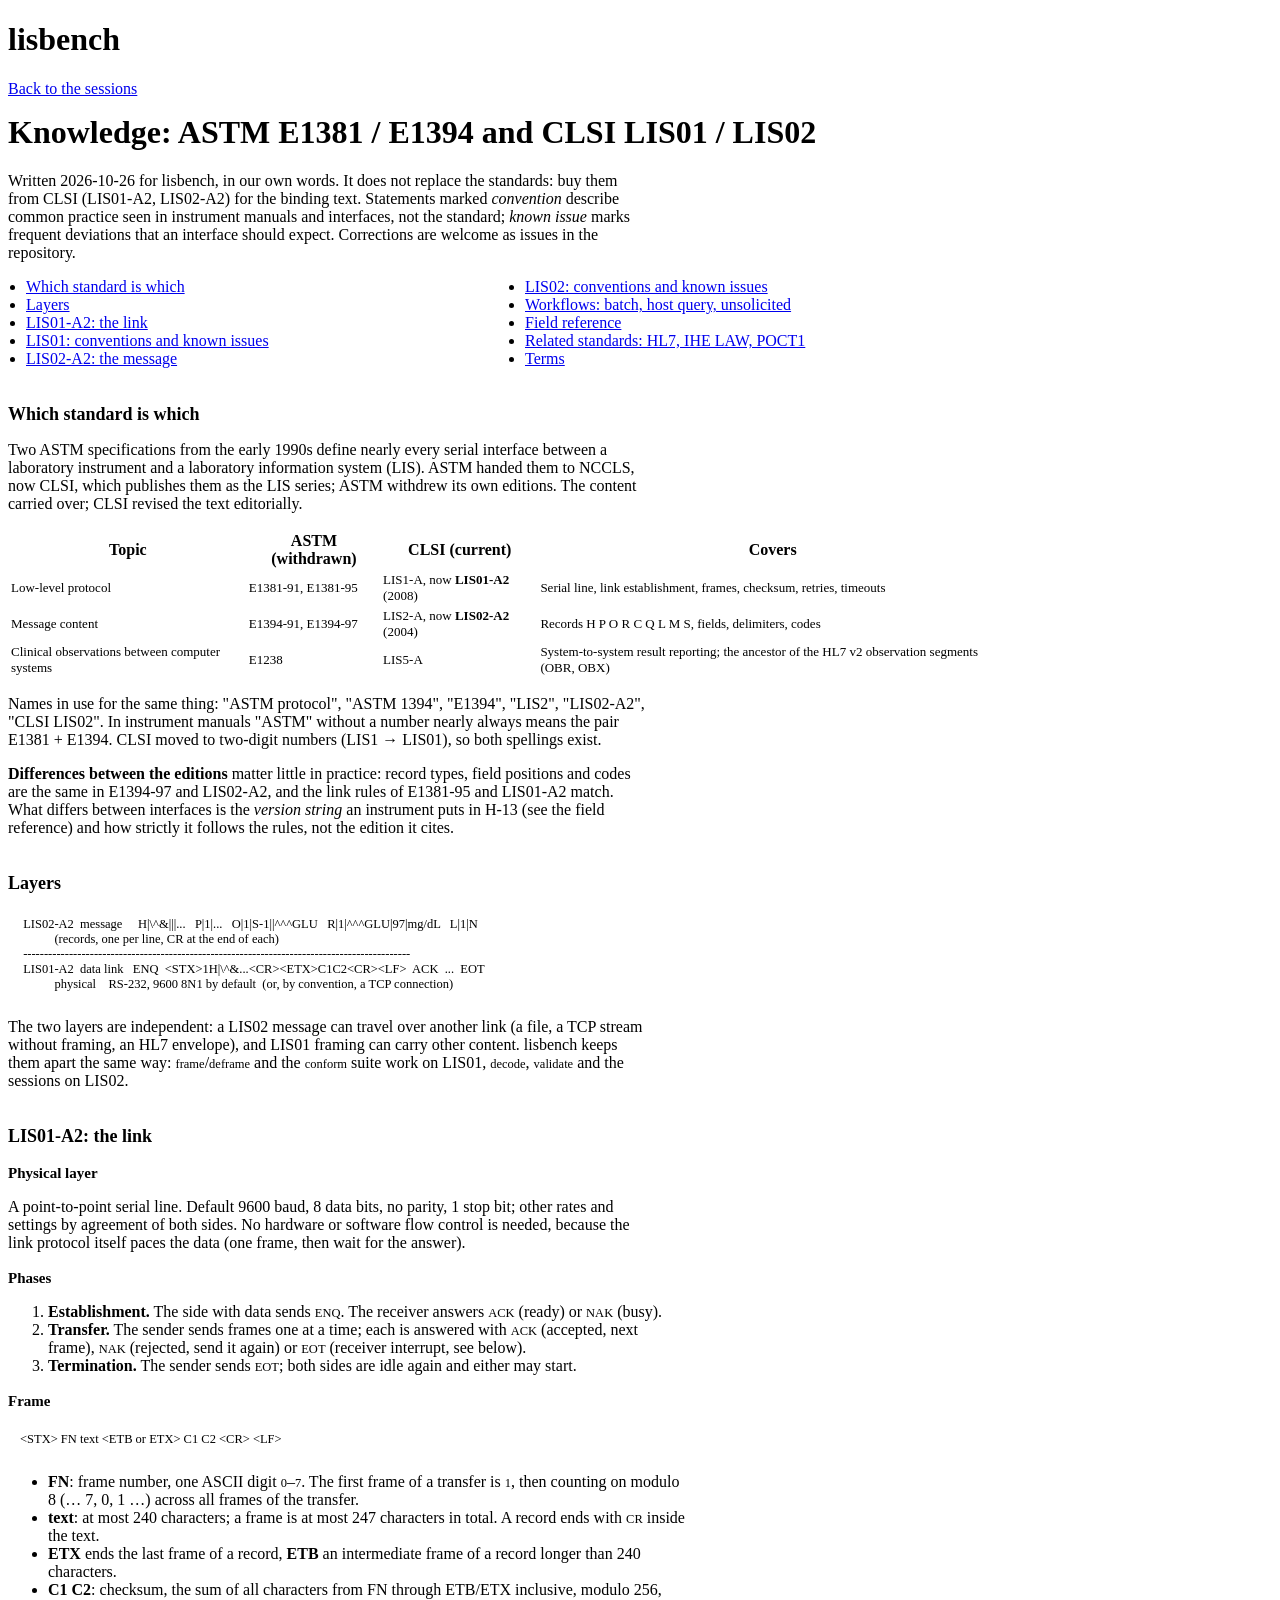
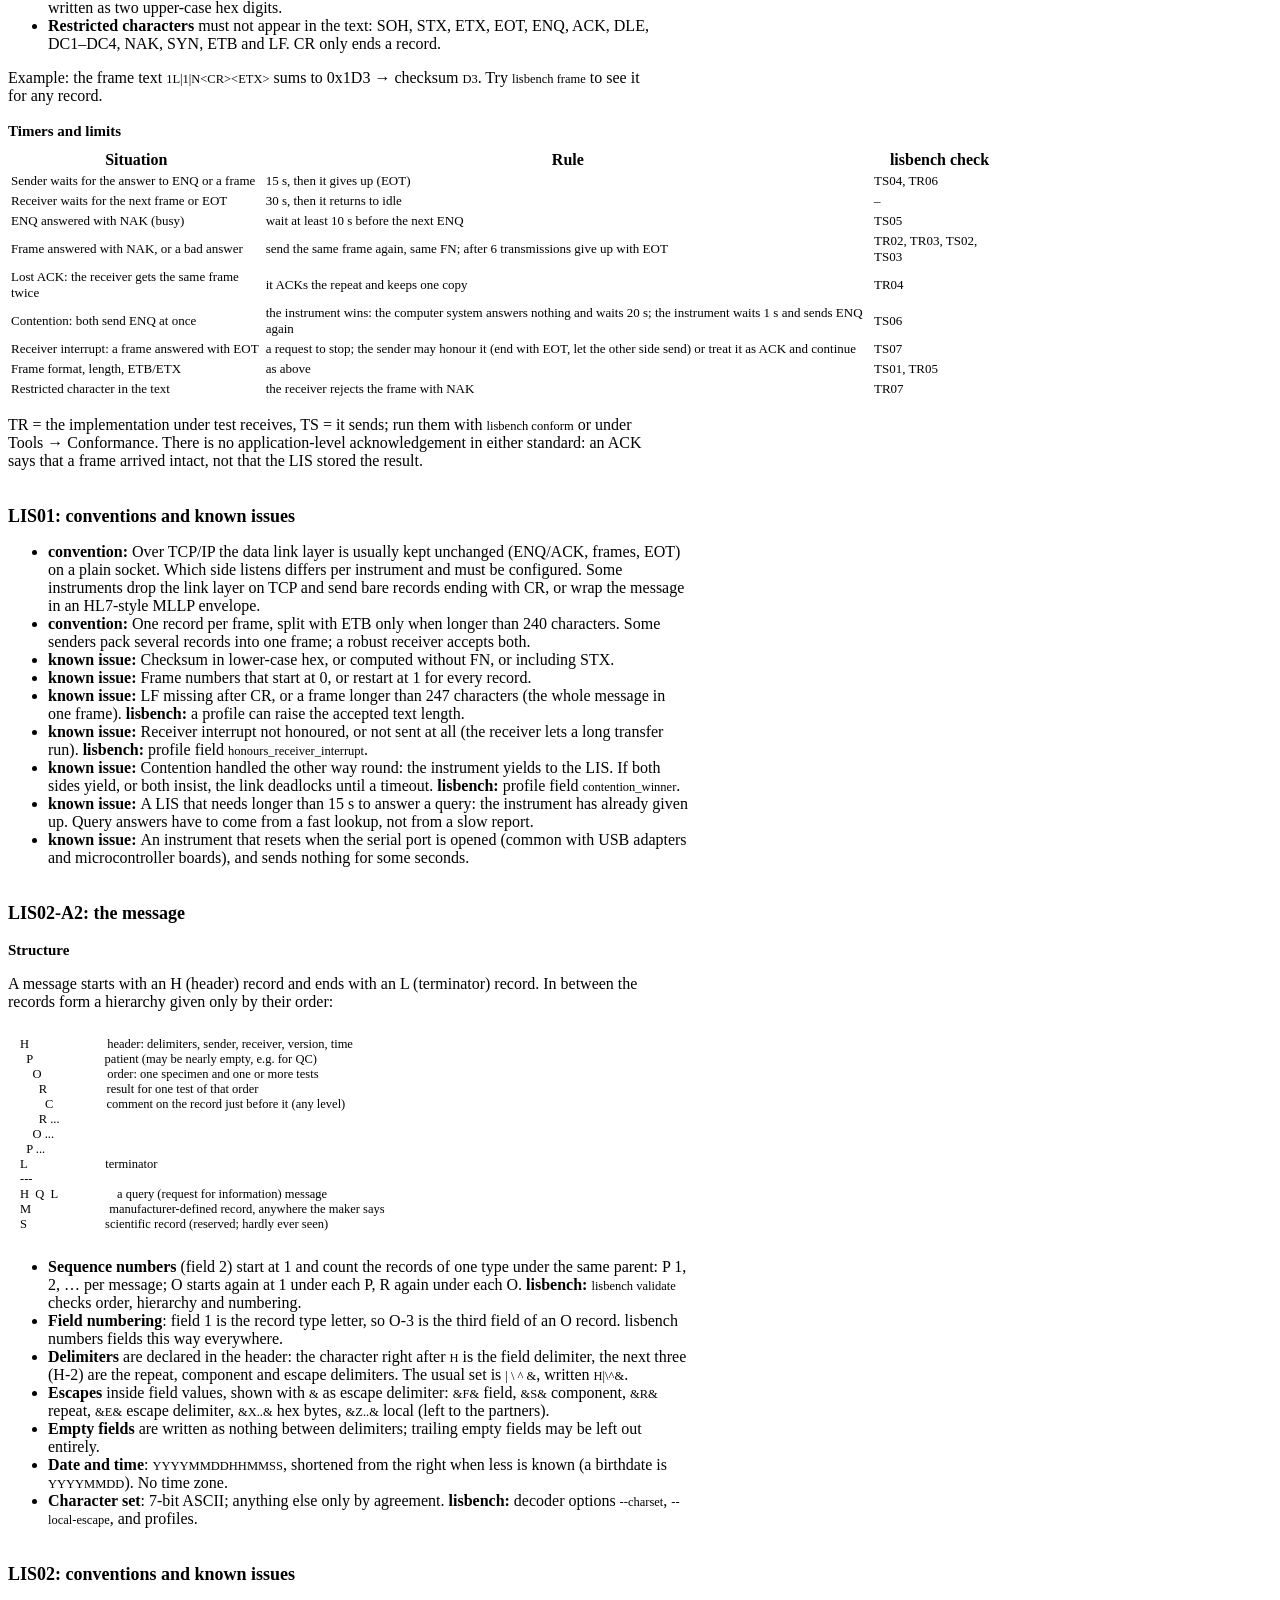
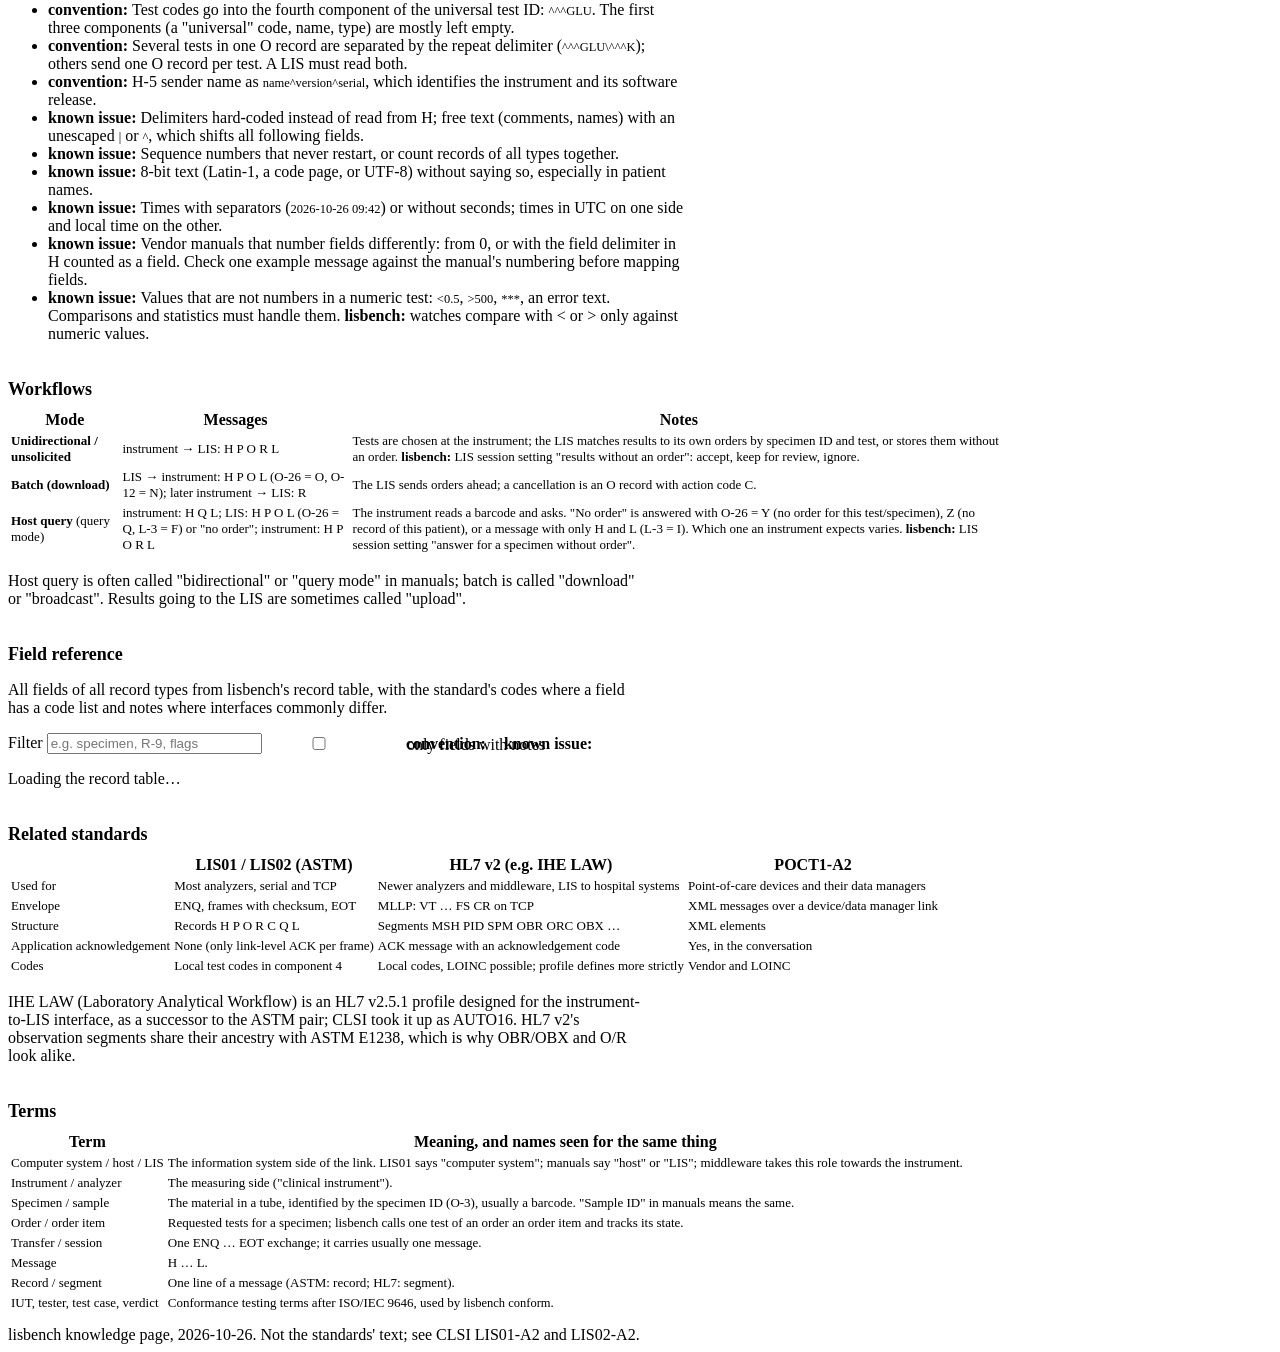
==== web/knowledge.html @ 3e8aa749 "Knowledge page, ETag caching for built-in files, nightly CI The knowledge page explains the ASTM/CLS" ====
<!doctype html>
<html lang="en">
<head>
<meta charset="utf-8">
<meta name="viewport" content="width=device-width, initial-scale=1">
<title>lisbench knowledge</title>
<link rel="stylesheet" href="/style.css">
<style>
  main.kb { max-width: 1000px; }
  .kb h2 { font-size: 18px; margin: 28px 0 8px; padding-top: 8px; border-top: 1px solid var(--line); }
  .kb h3 { font-size: 15px; margin: 18px 0 6px; }
  .kb p, .kb li { max-width: 80ch; }
  .kb code, .kb pre { font-family: var(--mono); font-size: 12.5px; }
  .kb pre { background: var(--panel); border: 1px solid var(--line); border-radius: 8px; padding: 10px 12px; overflow-x: auto; }
  .kb table.results { margin: 8px 0 12px; }
  .kb table.results td { font-size: 13px; }
  .kb td.num { font-family: var(--mono); white-space: nowrap; }
  .kb .toc { columns: 2 220px; padding-left: 18px; }
  .kb .note-std { color: var(--text); }
  .kb .note-conv::before { content: "convention: "; font-weight: 600; color: var(--muted); }
  .kb .note-issue::before { content: "known issue: "; font-weight: 600; color: var(--bad); }
  .kb .note-ref::before { content: "lisbench: "; font-weight: 600; color: var(--accent); }
  .kb td > div + div { margin-top: 3px; }
  .kb .codes { font-family: var(--mono); font-size: 12px; color: var(--muted); }
  .kb .filter { margin: 8px 0; display: flex; gap: 10px; align-items: center; flex-wrap: wrap; }
  .kb .filter input { width: min(320px, 100%); }
  .kb .legend span { margin-right: 14px; }
  .kb #field-tables table { table-layout: fixed; }
  .kb #field-tables th:nth-child(1) { width: 5em; }
  .kb #field-tables th:nth-child(2) { width: 30%; }
  .kb .filter label { white-space: nowrap; }
</style>
</head>
<body>
<!--
  Written 2026-10-26 on request ("bitte eine Knowledge Seite in Webview zu den
  Protokollen astmxxx und LISxxx mit Querreferenzen und Unterschieden … if
  fields have known issues or mostly follow some known conventions, please
  note it"). In our own words; nothing is copied from the standards, which
  are sold by ASTM and CLSI. Field tables come from the record table in
  src/lis02_records.cpp through /api/lis02/records; notes in knowledge.js.
-->
<header>
  <h1>lisbench</h1>
  <nav>
    <a class="navlink" href="/">Back to the sessions</a>
  </nav>
</header>

<main class="kb">
<h1 style="margin-top:16px">Knowledge: ASTM E1381 / E1394 and CLSI LIS01 / LIS02</h1>
<p class="muted">Written 2026-10-26 for lisbench, in our own words. It does not replace the standards: buy them from CLSI
  (LIS01-A2, LIS02-A2) for the binding text. Statements marked <em>convention</em> describe common practice seen in
  instrument manuals and interfaces, not the standard; <em>known issue</em> marks frequent deviations that an interface
  should expect. Corrections are welcome as issues in the repository.</p>

<ul class="toc">
  <li><a href="#lineage">Which standard is which</a></li>
  <li><a href="#layers">Layers</a></li>
  <li><a href="#lis01">LIS01-A2: the link</a></li>
  <li><a href="#lis01-issues">LIS01: conventions and known issues</a></li>
  <li><a href="#lis02">LIS02-A2: the message</a></li>
  <li><a href="#lis02-issues">LIS02: conventions and known issues</a></li>
  <li><a href="#workflows">Workflows: batch, host query, unsolicited</a></li>
  <li><a href="#fields">Field reference</a></li>
  <li><a href="#others">Related standards: HL7, IHE LAW, POCT1</a></li>
  <li><a href="#terms">Terms</a></li>
</ul>

<h2 id="lineage">Which standard is which</h2>
<p>Two ASTM specifications from the early 1990s define nearly every serial interface between a laboratory
  instrument and a laboratory information system (LIS). ASTM handed them to NCCLS, now CLSI, which publishes them
  as the LIS series; ASTM withdrew its own editions. The content carried over; CLSI revised the text editorially.</p>
<table class="results">
  <thead><tr><th>Topic</th><th>ASTM (withdrawn)</th><th>CLSI (current)</th><th>Covers</th></tr></thead>
  <tbody>
    <tr><td>Low-level protocol</td><td>E1381-91, E1381-95</td><td>LIS1-A, now <b>LIS01-A2</b> (2008)</td>
      <td>Serial line, link establishment, frames, checksum, retries, timeouts</td></tr>
    <tr><td>Message content</td><td>E1394-91, E1394-97</td><td>LIS2-A, now <b>LIS02-A2</b> (2004)</td>
      <td>Records H P O R C Q L M S, fields, delimiters, codes</td></tr>
    <tr><td>Clinical observations between computer systems</td><td>E1238</td><td>LIS5-A</td>
      <td>System-to-system result reporting; the ancestor of the HL7 v2 observation segments (OBR, OBX)</td></tr>
  </tbody>
</table>
<p>Names in use for the same thing: "ASTM protocol", "ASTM 1394", "E1394", "LIS2", "LIS02-A2", "CLSI LIS02". In
  instrument manuals "ASTM" without a number nearly always means the pair E1381 + E1394. CLSI moved to two-digit
  numbers (LIS1 &rarr; LIS01), so both spellings exist.</p>
<p><b>Differences between the editions</b> matter little in practice: record types, field positions and codes are
  the same in E1394-97 and LIS02-A2, and the link rules of E1381-95 and LIS01-A2 match. What differs between
  interfaces is the <em>version string</em> an instrument puts in H-13 (see the field reference) and how strictly
  it follows the rules, not the edition it cites.</p>

<h2 id="layers">Layers</h2>
<pre>
 LIS02-A2  message     H|\^&amp;|||...   P|1|...   O|1|S-1||^^^GLU   R|1|^^^GLU|97|mg/dL   L|1|N
           (records, one per line, CR at the end of each)
 ---------------------------------------------------------------------------------------------
 LIS01-A2  data link   ENQ  &lt;STX&gt;1H|\^&amp;...&lt;CR&gt;&lt;ETX&gt;C1C2&lt;CR&gt;&lt;LF&gt;  ACK  ...  EOT
           physical    RS-232, 9600 8N1 by default  (or, by convention, a TCP connection)
</pre>
<p>The two layers are independent: a LIS02 message can travel over another link (a file, a TCP stream without
  framing, an HL7 envelope), and LIS01 framing can carry other content. lisbench keeps them apart the same way:
  <code>frame</code>/<code>deframe</code> and the <code>conform</code> suite work on LIS01, <code>decode</code>,
  <code>validate</code> and the sessions on LIS02.</p>

<h2 id="lis01">LIS01-A2: the link</h2>
<h3>Physical layer</h3>
<p>A point-to-point serial line. Default 9600 baud, 8 data bits, no parity, 1 stop bit; other rates and settings by
  agreement of both sides. No hardware or software flow control is needed, because the link protocol itself
  paces the data (one frame, then wait for the answer).</p>
<h3>Phases</h3>
<ol>
  <li><b>Establishment.</b> The side with data sends <code>ENQ</code>. The receiver answers <code>ACK</code> (ready)
    or <code>NAK</code> (busy).</li>
  <li><b>Transfer.</b> The sender sends frames one at a time; each is answered with <code>ACK</code> (accepted, next
    frame), <code>NAK</code> (rejected, send it again) or <code>EOT</code> (receiver interrupt, see below).</li>
  <li><b>Termination.</b> The sender sends <code>EOT</code>; both sides are idle again and either may start.</li>
</ol>
<h3>Frame</h3>
<pre>&lt;STX&gt; FN text &lt;ETB or ETX&gt; C1 C2 &lt;CR&gt; &lt;LF&gt;</pre>
<ul>
  <li><b>FN</b>: frame number, one ASCII digit <code>0</code>&ndash;<code>7</code>. The first frame of a transfer is
    <code>1</code>, then counting on modulo 8 (&hellip; 7, 0, 1 &hellip;) across all frames of the transfer.</li>
  <li><b>text</b>: at most 240 characters; a frame is at most 247 characters in total. A record ends with
    <code>CR</code> inside the text.</li>
  <li><b>ETX</b> ends the last frame of a record, <b>ETB</b> an intermediate frame of a record longer than 240
    characters.</li>
  <li><b>C1 C2</b>: checksum, the sum of all characters from FN through ETB/ETX inclusive, modulo 256, written as two
    upper-case hex digits.</li>
  <li><b>Restricted characters</b> must not appear in the text: SOH, STX, ETX, EOT, ENQ, ACK, DLE, DC1&ndash;DC4, NAK,
    SYN, ETB and LF. CR only ends a record.</li>
</ul>
<p>Example: the frame text <code>1L|1|N&lt;CR&gt;&lt;ETX&gt;</code> sums to 0x1D3 &rarr; checksum <code>D3</code>.
  Try <code>lisbench frame</code> to see it for any record.</p>
<h3>Timers and limits</h3>
<table class="results">
  <thead><tr><th>Situation</th><th>Rule</th><th>lisbench check</th></tr></thead>
  <tbody>
    <tr><td>Sender waits for the answer to ENQ or a frame</td><td>15 s, then it gives up (EOT)</td><td>TS04, TR06</td></tr>
    <tr><td>Receiver waits for the next frame or EOT</td><td>30 s, then it returns to idle</td><td>&ndash;</td></tr>
    <tr><td>ENQ answered with NAK (busy)</td><td>wait at least 10 s before the next ENQ</td><td>TS05</td></tr>
    <tr><td>Frame answered with NAK, or a bad answer</td><td>send the same frame again, same FN; after 6 transmissions give up with EOT</td><td>TR02, TR03, TS02, TS03</td></tr>
    <tr><td>Lost ACK: the receiver gets the same frame twice</td><td>it ACKs the repeat and keeps one copy</td><td>TR04</td></tr>
    <tr><td>Contention: both send ENQ at once</td><td>the instrument wins: the computer system answers nothing and waits 20 s; the instrument waits 1 s and sends ENQ again</td><td>TS06</td></tr>
    <tr><td>Receiver interrupt: a frame answered with EOT</td><td>a request to stop; the sender may honour it (end with EOT, let the other side send) or treat it as ACK and continue</td><td>TS07</td></tr>
    <tr><td>Frame format, length, ETB/ETX</td><td>as above</td><td>TS01, TR05</td></tr>
    <tr><td>Restricted character in the text</td><td>the receiver rejects the frame with NAK</td><td>TR07</td></tr>
  </tbody>
</table>
<p class="muted">TR = the implementation under test receives, TS = it sends; run them with <code>lisbench conform</code>
  or under Tools &rarr; Conformance. There is no application-level acknowledgement in either standard: an ACK says
  that a frame arrived intact, not that the LIS stored the result.</p>

<h2 id="lis01-issues">LIS01: conventions and known issues</h2>
<ul>
  <li class="note-conv">Over TCP/IP the data link layer is usually kept unchanged (ENQ/ACK, frames, EOT) on a plain
    socket. Which side listens differs per instrument and must be configured. Some instruments drop the link layer on
    TCP and send bare records ending with CR, or wrap the message in an HL7-style MLLP envelope.</li>
  <li class="note-conv">One record per frame, split with ETB only when longer than 240 characters. Some senders pack
    several records into one frame; a robust receiver accepts both.</li>
  <li class="note-issue">Checksum in lower-case hex, or computed without FN, or including STX.</li>
  <li class="note-issue">Frame numbers that start at 0, or restart at 1 for every record.</li>
  <li class="note-issue">LF missing after CR, or a frame longer than 247 characters (the whole message in one frame).
    <span class="note-ref">a profile can raise the accepted text length.</span></li>
  <li class="note-issue">Receiver interrupt not honoured, or not sent at all (the receiver lets a long transfer run).
    <span class="note-ref">profile field <code>honours_receiver_interrupt</code>.</span></li>
  <li class="note-issue">Contention handled the other way round: the instrument yields to the LIS. If both sides yield,
    or both insist, the link deadlocks until a timeout.
    <span class="note-ref">profile field <code>contention_winner</code>.</span></li>
  <li class="note-issue">A LIS that needs longer than 15 s to answer a query: the instrument has already given up.
    Query answers have to come from a fast lookup, not from a slow report.</li>
  <li class="note-issue">An instrument that resets when the serial port is opened (common with USB adapters and
    microcontroller boards), and sends nothing for some seconds.</li>
</ul>

<h2 id="lis02">LIS02-A2: the message</h2>
<h3>Structure</h3>
<p>A message starts with an H (header) record and ends with an L (terminator) record. In between the records form a
  hierarchy given only by their order:</p>
<pre>
H                         header: delimiters, sender, receiver, version, time
  P                       patient (may be nearly empty, e.g. for QC)
    O                     order: one specimen and one or more tests
      R                   result for one test of that order
        C                 comment on the record just before it (any level)
      R ...
    O ...
  P ...
L                         terminator
---
H  Q  L                   a query (request for information) message
M                         manufacturer-defined record, anywhere the maker says
S                         scientific record (reserved; hardly ever seen)
</pre>
<ul>
  <li><b>Sequence numbers</b> (field 2) start at 1 and count the records of one type under the same parent: P 1, 2,
    &hellip; per message; O starts again at 1 under each P, R again under each O.
    <span class="note-ref"><code>lisbench validate</code> checks order, hierarchy and numbering.</span></li>
  <li><b>Field numbering</b>: field 1 is the record type letter, so O-3 is the third field of an O record. lisbench
    numbers fields this way everywhere.</li>
  <li><b>Delimiters</b> are declared in the header: the character right after <code>H</code> is the field delimiter,
    the next three (H-2) are the repeat, component and escape delimiters. The usual set is
    <code>| \ ^ &amp;</code>, written <code>H|\^&amp;</code>.</li>
  <li><b>Escapes</b> inside field values, shown with <code>&amp;</code> as escape delimiter: <code>&amp;F&amp;</code>
    field, <code>&amp;S&amp;</code> component, <code>&amp;R&amp;</code> repeat, <code>&amp;E&amp;</code> escape
    delimiter, <code>&amp;X..&amp;</code> hex bytes, <code>&amp;Z..&amp;</code> local (left to the partners).</li>
  <li><b>Empty fields</b> are written as nothing between delimiters; trailing empty fields may be left out entirely.</li>
  <li><b>Date and time</b>: <code>YYYYMMDDHHMMSS</code>, shortened from the right when less is known (a birthdate is
    <code>YYYYMMDD</code>). No time zone.</li>
  <li><b>Character set</b>: 7-bit ASCII; anything else only by agreement.
    <span class="note-ref">decoder options <code>--charset</code>, <code>--local-escape</code>, and profiles.</span></li>
</ul>

<h2 id="lis02-issues">LIS02: conventions and known issues</h2>
<ul>
  <li class="note-conv">Test codes go into the fourth component of the universal test ID: <code>^^^GLU</code>. The first
    three components (a "universal" code, name, type) are mostly left empty.</li>
  <li class="note-conv">Several tests in one O record are separated by the repeat delimiter
    (<code>^^^GLU\^^^K</code>); others send one O record per test. A LIS must read both.</li>
  <li class="note-conv">H-5 sender name as <code>name^version^serial</code>, which identifies the instrument and its
    software release.</li>
  <li class="note-issue">Delimiters hard-coded instead of read from H; free text (comments, names) with an unescaped
    <code>|</code> or <code>^</code>, which shifts all following fields.</li>
  <li class="note-issue">Sequence numbers that never restart, or count records of all types together.</li>
  <li class="note-issue">8-bit text (Latin-1, a code page, or UTF-8) without saying so, especially in patient names.</li>
  <li class="note-issue">Times with separators (<code>2026-10-26 09:42</code>) or without seconds; times in UTC on one
    side and local time on the other.</li>
  <li class="note-issue">Vendor manuals that number fields differently: from 0, or with the field delimiter in H counted
    as a field. Check one example message against the manual's numbering before mapping fields.</li>
  <li class="note-issue">Values that are not numbers in a numeric test: <code>&lt;0.5</code>, <code>&gt;500</code>,
    <code>***</code>, an error text. Comparisons and statistics must handle them.
    <span class="note-ref">watches compare with &lt; or &gt; only against numeric values.</span></li>
</ul>

<h2 id="workflows">Workflows</h2>
<table class="results">
  <thead><tr><th>Mode</th><th>Messages</th><th>Notes</th></tr></thead>
  <tbody>
    <tr><td><b>Unidirectional / unsolicited</b></td><td>instrument &rarr; LIS: H P O R L</td>
      <td>Tests are chosen at the instrument; the LIS matches results to its own orders by specimen ID and test, or
        stores them without an order.
        <span class="note-ref">LIS session setting "results without an order": accept, keep for review, ignore.</span></td></tr>
    <tr><td><b>Batch (download)</b></td><td>LIS &rarr; instrument: H P O L (O-26 = O, O-12 = N); later instrument &rarr; LIS: R</td>
      <td>The LIS sends orders ahead; a cancellation is an O record with action code C.</td></tr>
    <tr><td><b>Host query</b> (query mode)</td><td>instrument: H Q L; LIS: H P O L (O-26 = Q, L-3 = F) or "no order"; instrument: H P O R L</td>
      <td>The instrument reads a barcode and asks. "No order" is answered with O-26 = Y (no order for this test/specimen),
        Z (no record of this patient), or a message with only H and L (L-3 = I). Which one an instrument expects varies.
        <span class="note-ref">LIS session setting "answer for a specimen without order".</span></td></tr>
  </tbody>
</table>
<p class="muted">Host query is often called "bidirectional" or "query mode" in manuals; batch is called "download"
  or "broadcast". Results going to the LIS are sometimes called "upload".</p>

<h2 id="fields">Field reference</h2>
<p>All fields of all record types from lisbench's record table, with the standard's codes where a field has a code
  list and notes where interfaces commonly differ.</p>
<div class="filter">
  <label class="check">Filter <input id="filter" type="search" placeholder="e.g. specimen, R-9, flags"></label>
  <label class="check"><input id="noted" type="checkbox"> only fields with notes</label>
  <span class="legend muted"><span class="note-conv"></span><span class="note-issue"></span></span>
</div>
<div id="field-tables"><p class="muted">Loading the record table&hellip;</p></div>

<h2 id="others">Related standards</h2>
<table class="results">
  <thead><tr><th></th><th>LIS01 / LIS02 (ASTM)</th><th>HL7 v2 (e.g. IHE LAW)</th><th>POCT1-A2</th></tr></thead>
  <tbody>
    <tr><td>Used for</td><td>Most analyzers, serial and TCP</td><td>Newer analyzers and middleware, LIS to hospital systems</td><td>Point-of-care devices and their data managers</td></tr>
    <tr><td>Envelope</td><td>ENQ, frames with checksum, EOT</td><td>MLLP: VT &hellip; FS CR on TCP</td><td>XML messages over a device/data manager link</td></tr>
    <tr><td>Structure</td><td>Records H P O R C Q L</td><td>Segments MSH PID SPM OBR ORC OBX &hellip;</td><td>XML elements</td></tr>
    <tr><td>Application acknowledgement</td><td>None (only link-level ACK per frame)</td><td>ACK message with an acknowledgement code</td><td>Yes, in the conversation</td></tr>
    <tr><td>Codes</td><td>Local test codes in component 4</td><td>Local codes, LOINC possible; profile defines more strictly</td><td>Vendor and LOINC</td></tr>
  </tbody>
</table>
<p>IHE LAW (Laboratory Analytical Workflow) is an HL7 v2.5.1 profile designed for the instrument-to-LIS interface,
  as a successor to the ASTM pair; CLSI took it up as AUTO16. HL7 v2's observation segments share their ancestry
  with ASTM E1238, which is why OBR/OBX and O/R look alike.</p>

<h2 id="terms">Terms</h2>
<table class="results">
  <thead><tr><th>Term</th><th>Meaning, and names seen for the same thing</th></tr></thead>
  <tbody>
    <tr><td>Computer system / host / LIS</td><td>The information system side of the link. LIS01 says "computer system"; manuals say "host" or "LIS"; middleware takes this role towards the instrument.</td></tr>
    <tr><td>Instrument / analyzer</td><td>The measuring side ("clinical instrument").</td></tr>
    <tr><td>Specimen / sample</td><td>The material in a tube, identified by the specimen ID (O-3), usually a barcode. "Sample ID" in manuals means the same.</td></tr>
    <tr><td>Order / order item</td><td>Requested tests for a specimen; lisbench calls one test of an order an order item and tracks its state.</td></tr>
    <tr><td>Transfer / session</td><td>One ENQ &hellip; EOT exchange; it carries usually one message.</td></tr>
    <tr><td>Message</td><td>H &hellip; L.</td></tr>
    <tr><td>Record / segment</td><td>One line of a message (ASTM: record; HL7: segment).</td></tr>
    <tr><td>IUT, tester, test case, verdict</td><td>Conformance testing terms after ISO/IEC 9646, used by <code>lisbench conform</code>.</td></tr>
  </tbody>
</table>
</main>
<footer>lisbench knowledge page, 2026-10-26. Not the standards' text; see CLSI LIS01-A2 and LIS02-A2.</footer>
<script type="module" src="/knowledge.js"></script>
</body>
</html>
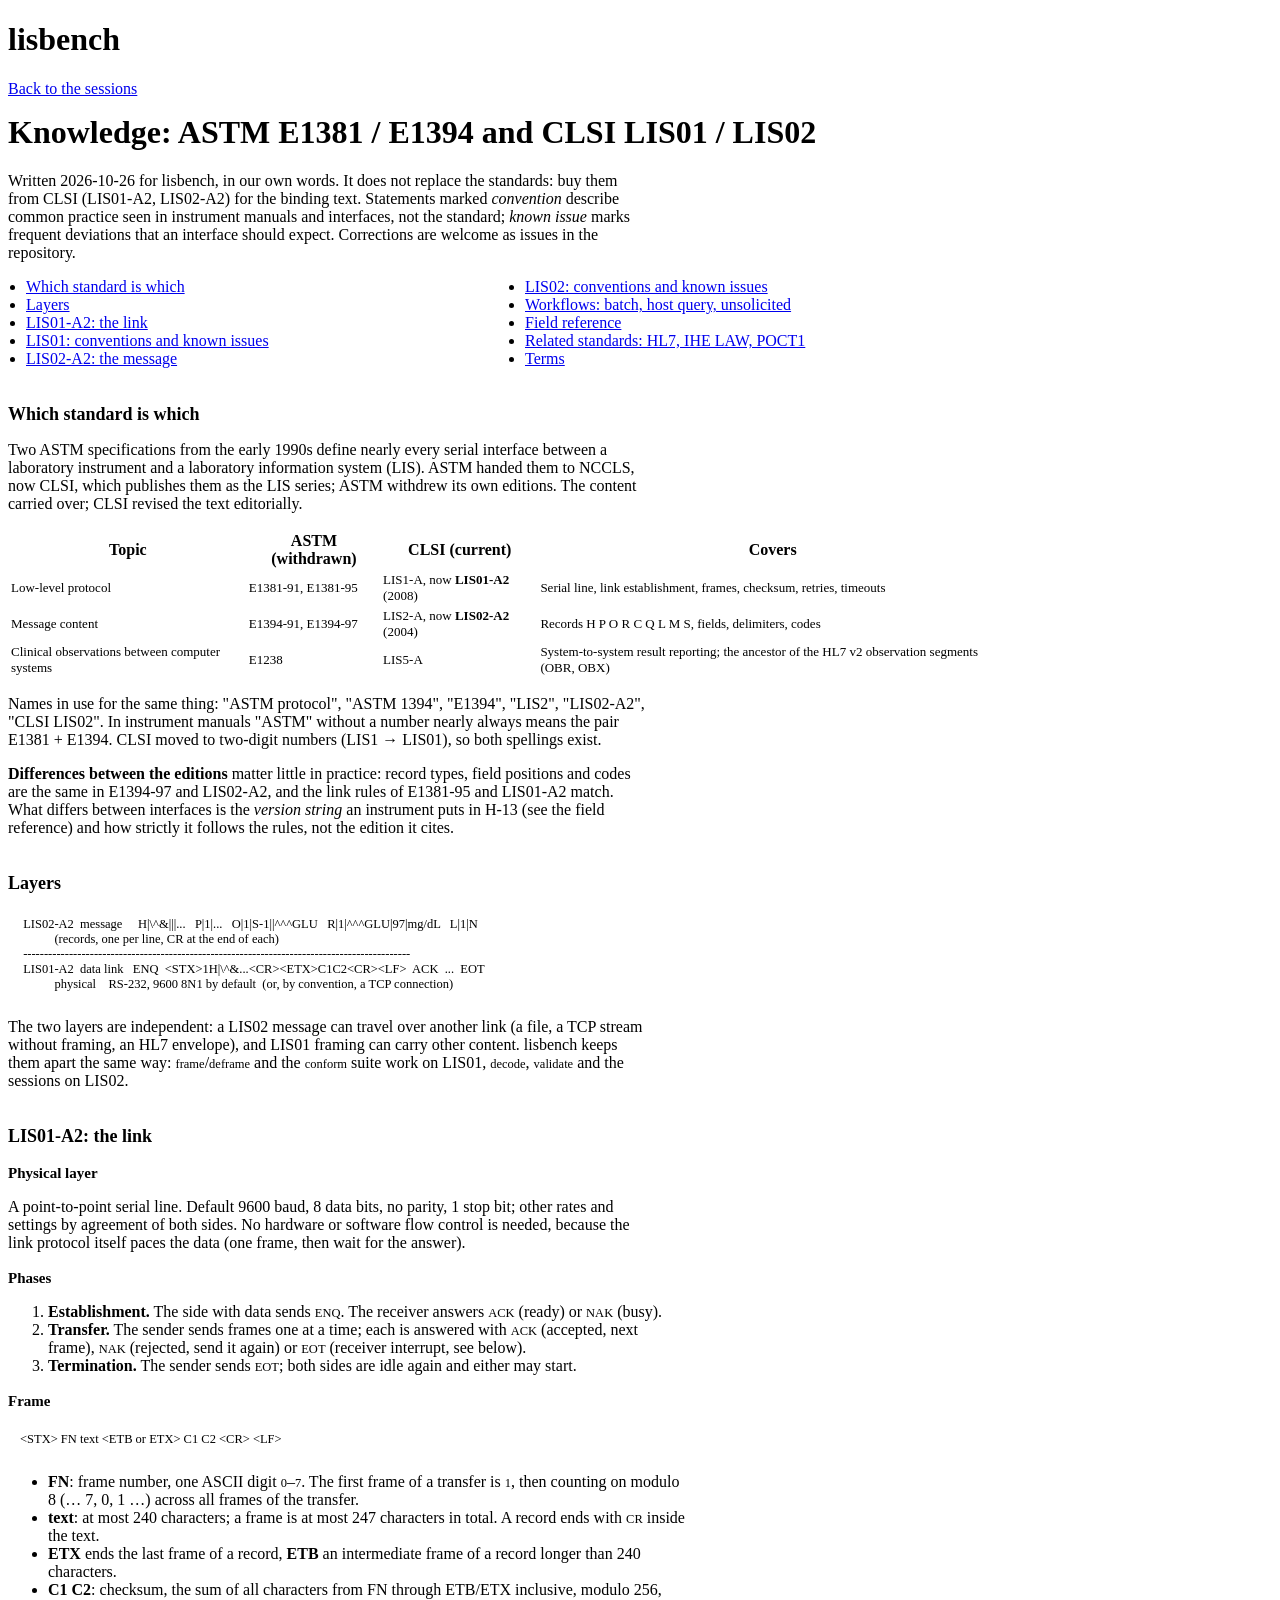
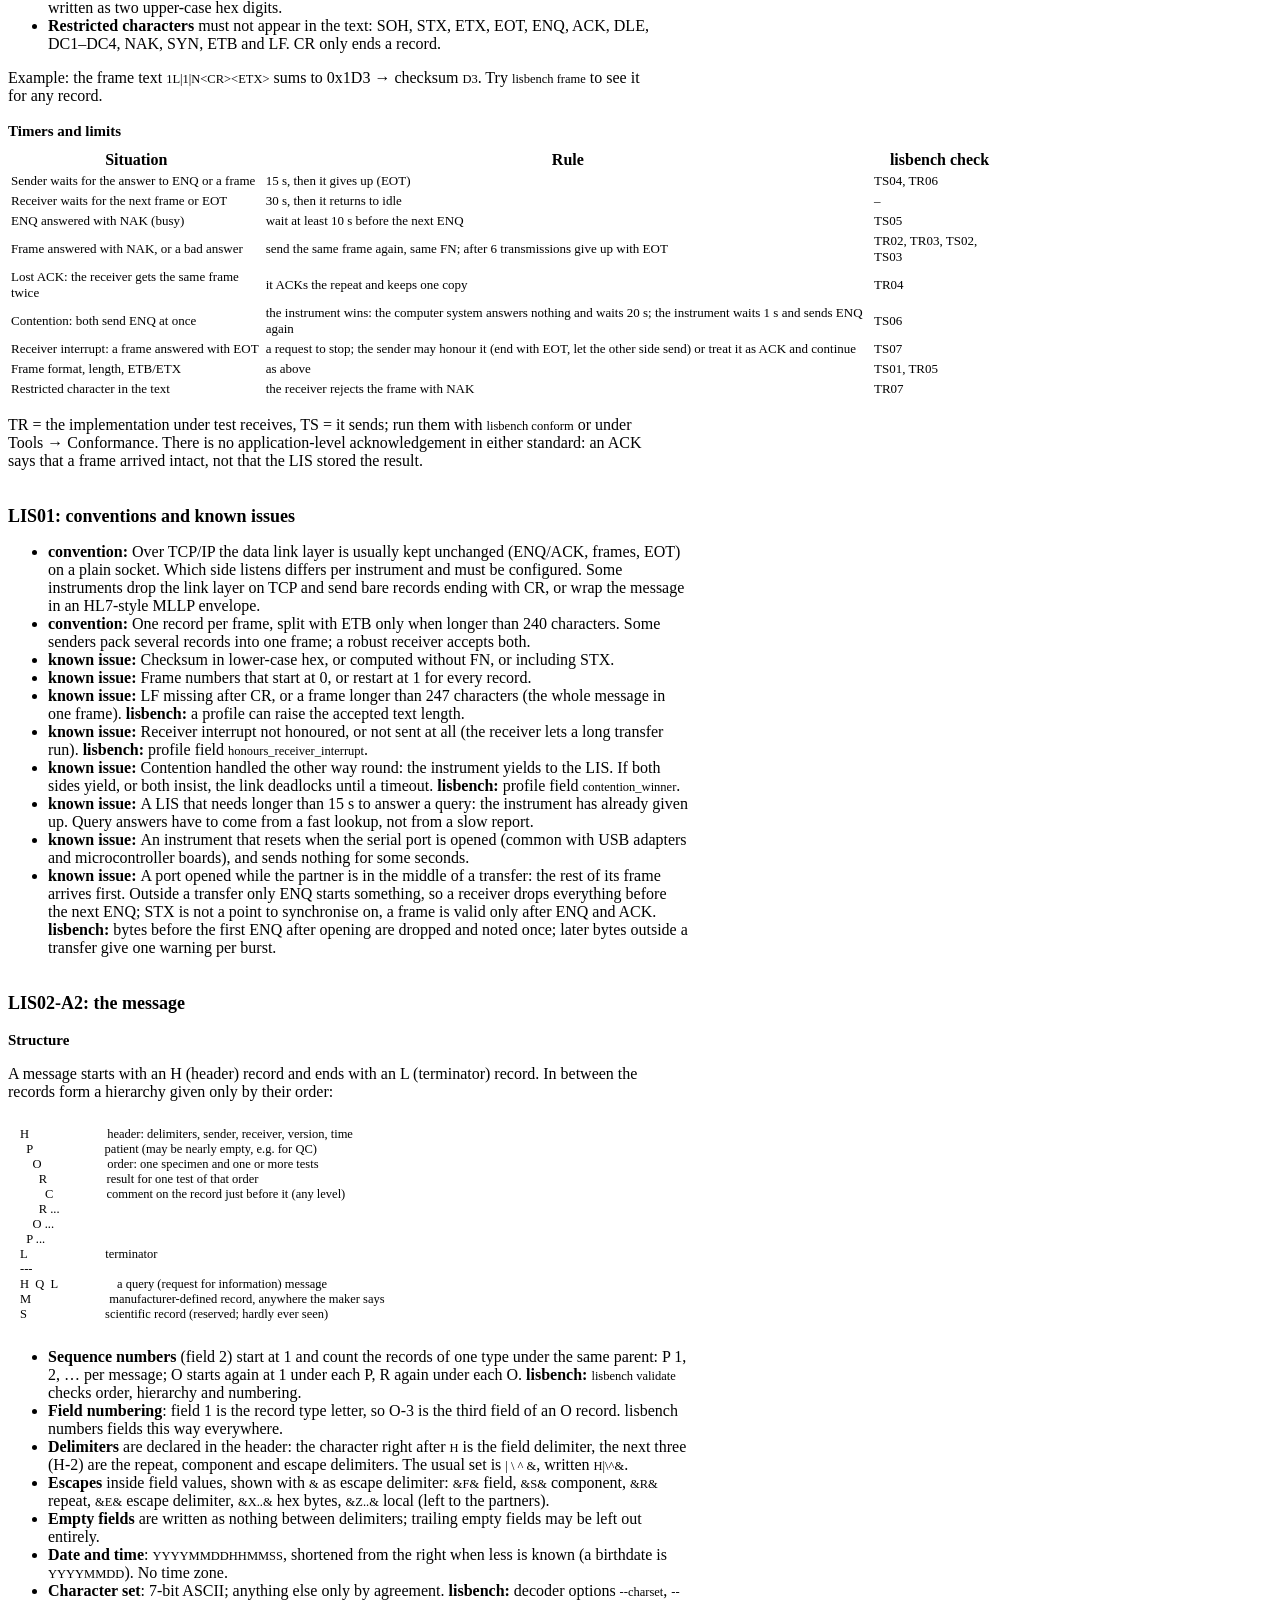
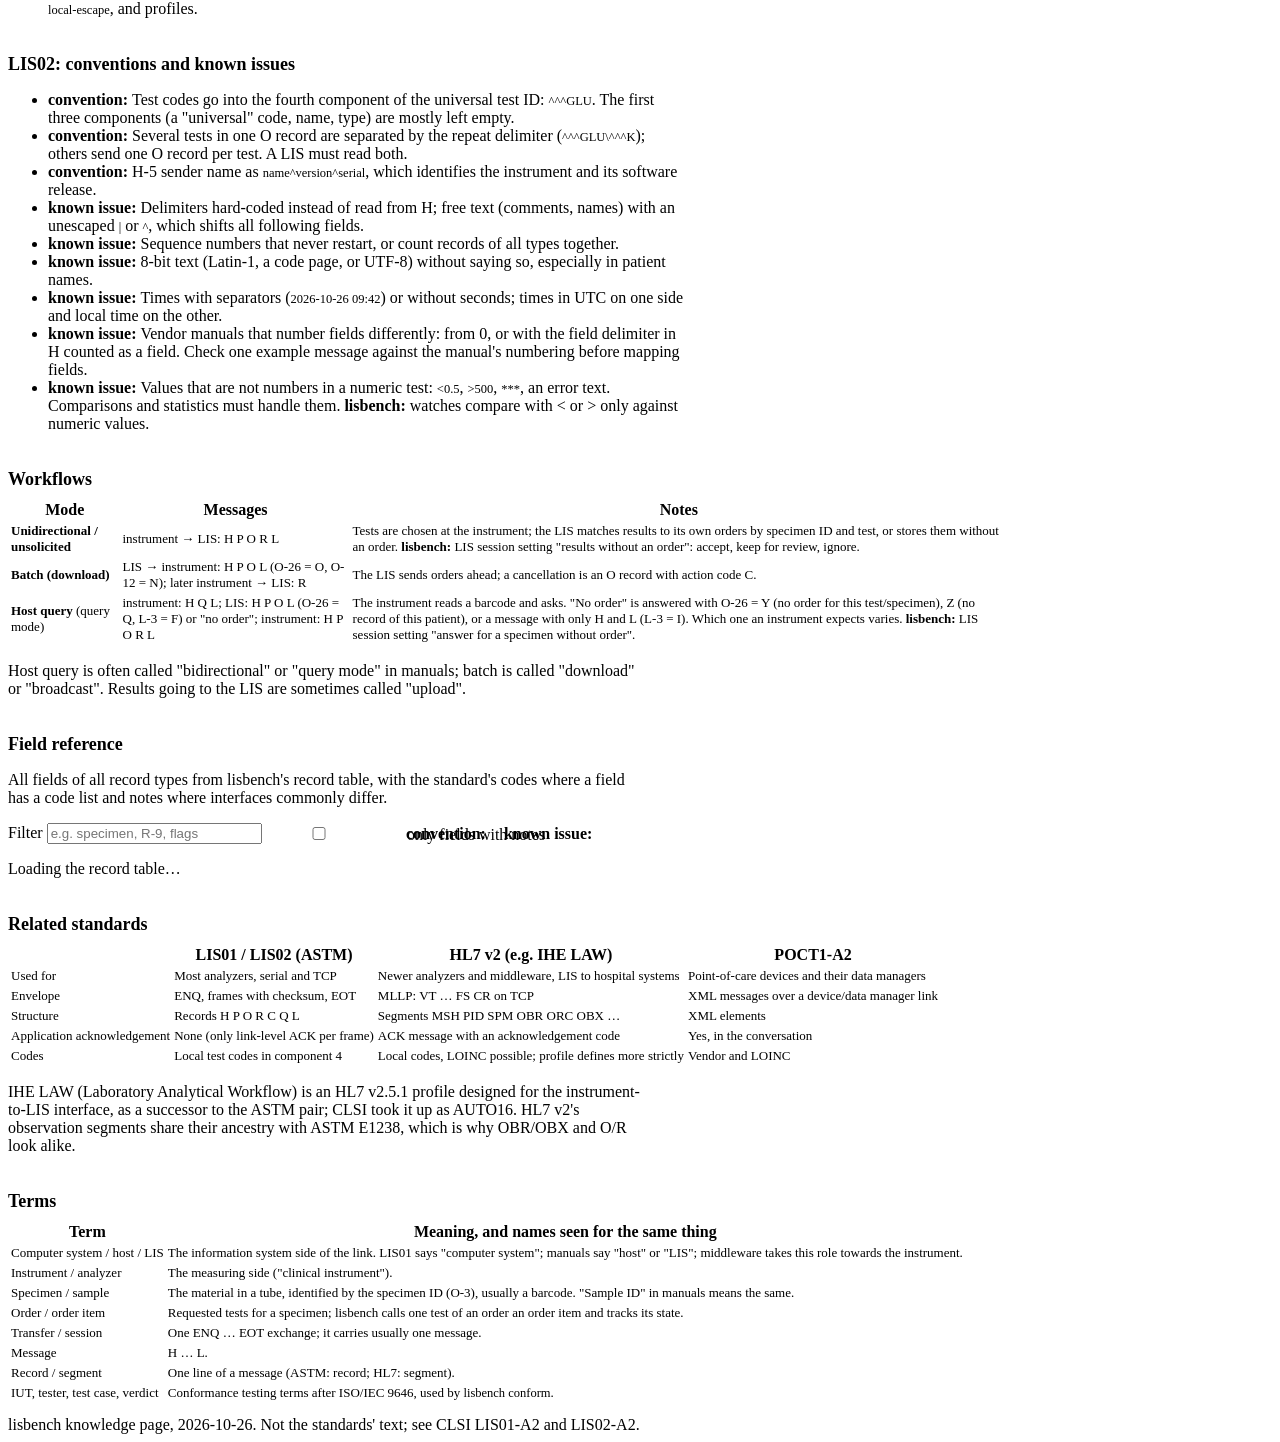
==== commit 3452bcbb: "Link: drop bytes outside a transfer until ENQ, report them once A port opened while the instrument w" ====
--- a/web/knowledge.html
+++ b/web/knowledge.html
@@ -171,6 +171,11 @@
     Query answers have to come from a fast lookup, not from a slow report.</li>
   <li class="note-issue">An instrument that resets when the serial port is opened (common with USB adapters and
     microcontroller boards), and sends nothing for some seconds.</li>
+  <li class="note-issue">A port opened while the partner is in the middle of a transfer: the rest of its frame arrives
+    first. Outside a transfer only ENQ starts something, so a receiver drops everything before the next ENQ; STX is
+    not a point to synchronise on, a frame is valid only after ENQ and ACK.
+    <span class="note-ref">bytes before the first ENQ after opening are dropped and noted once; later bytes outside
+    a transfer give one warning per burst.</span></li>
 </ul>
 
 <h2 id="lis02">LIS02-A2: the message</h2>
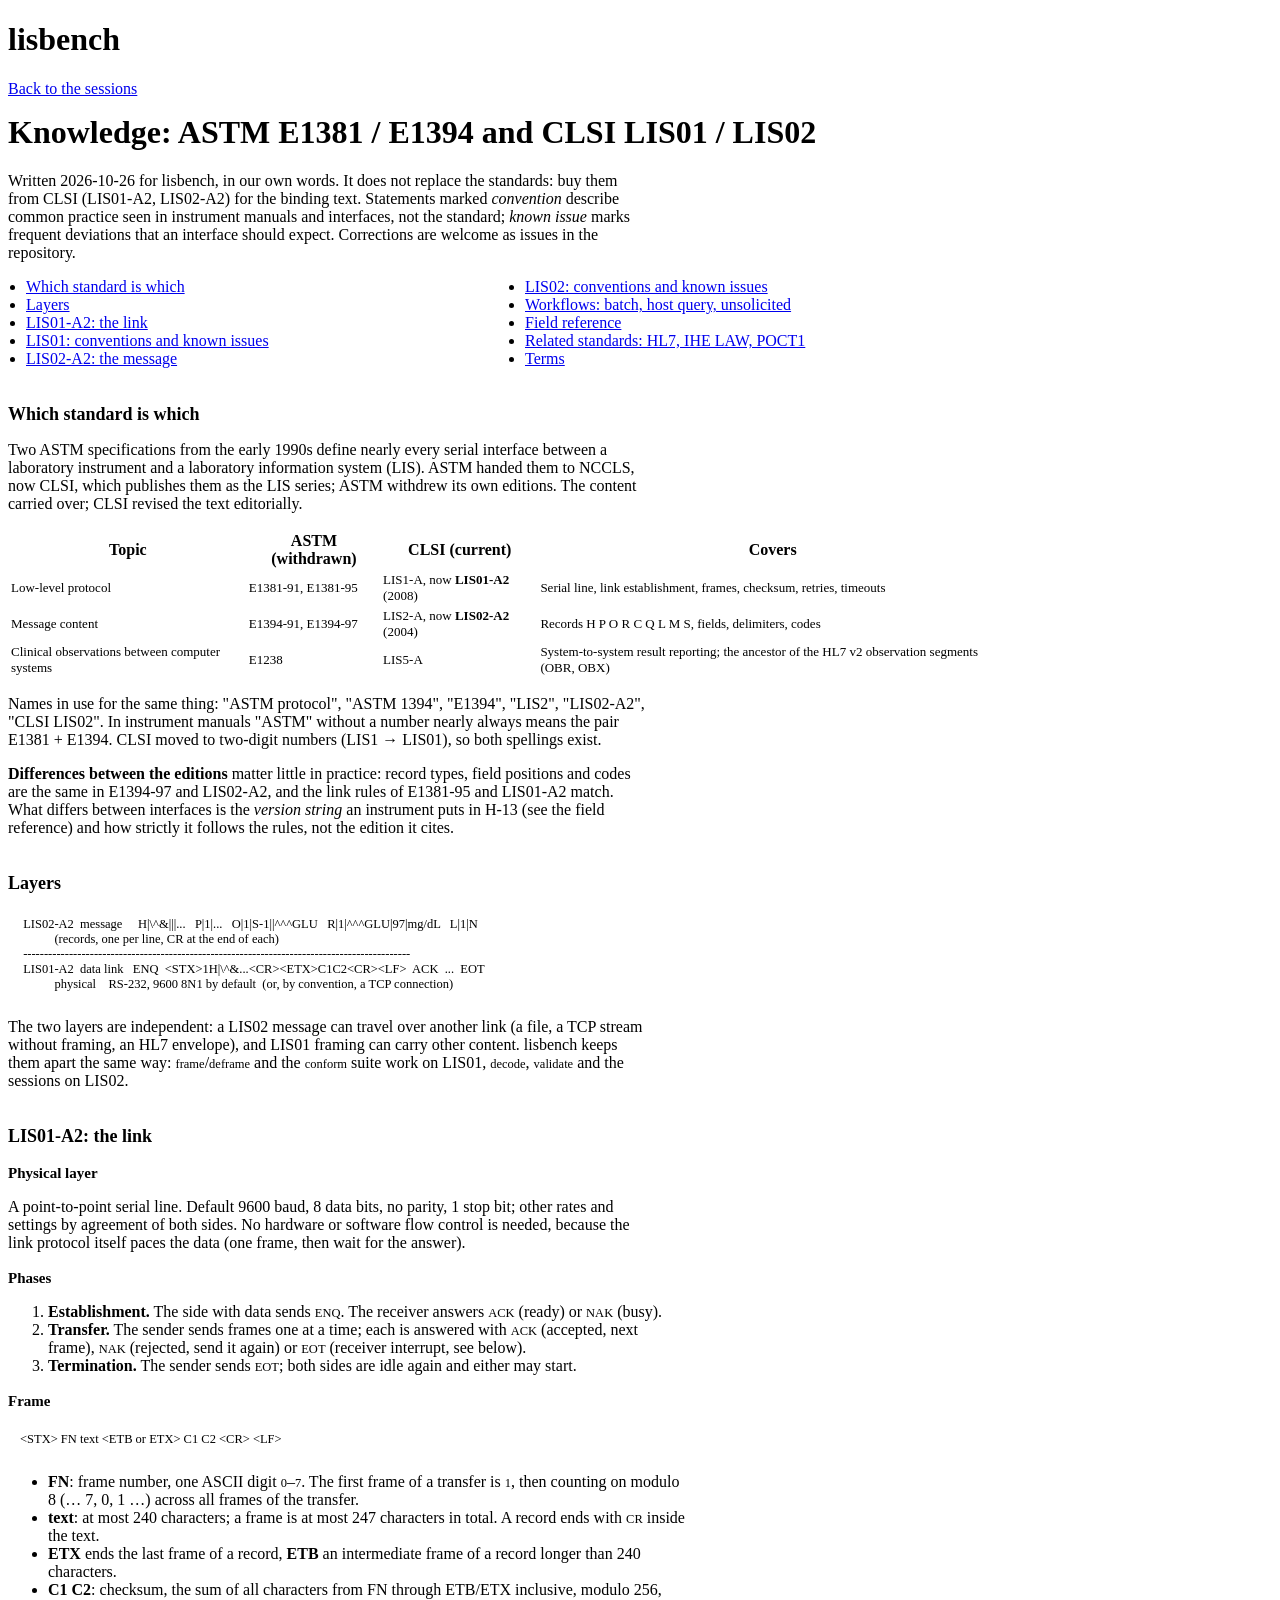
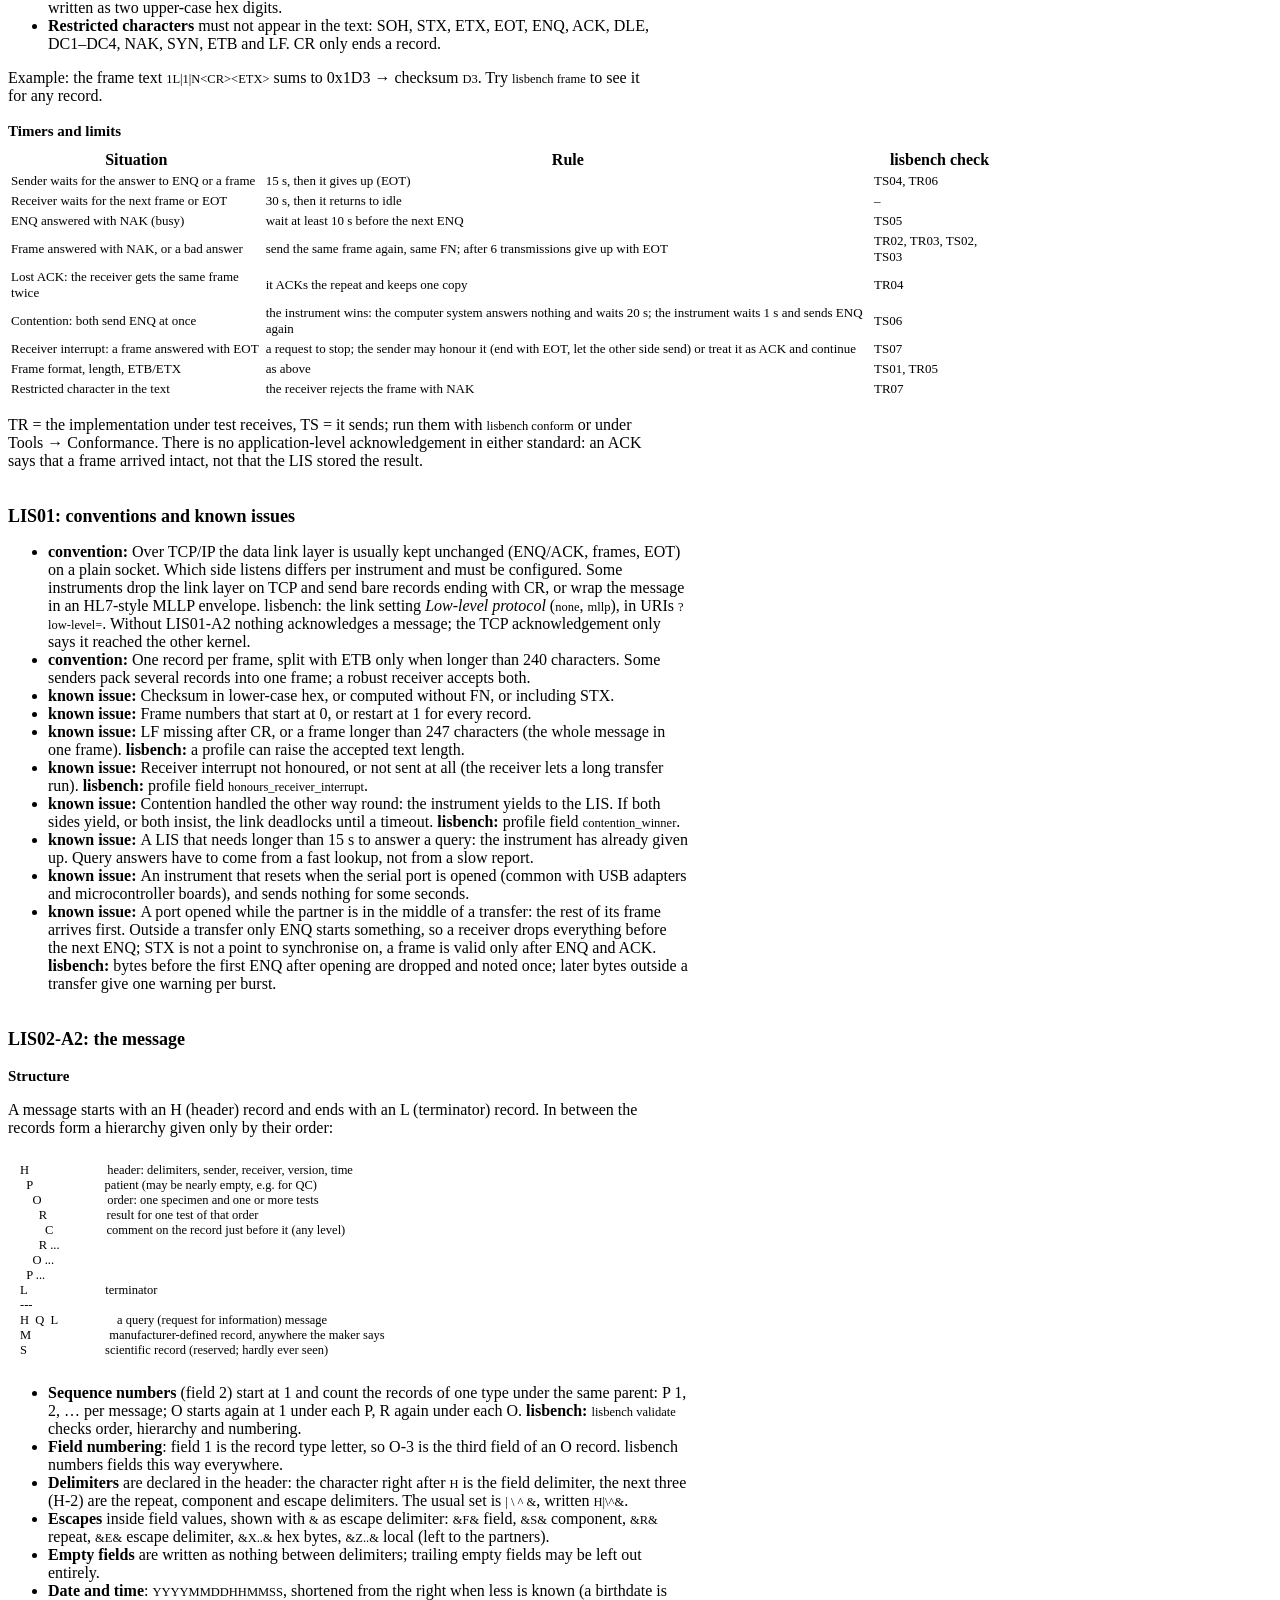
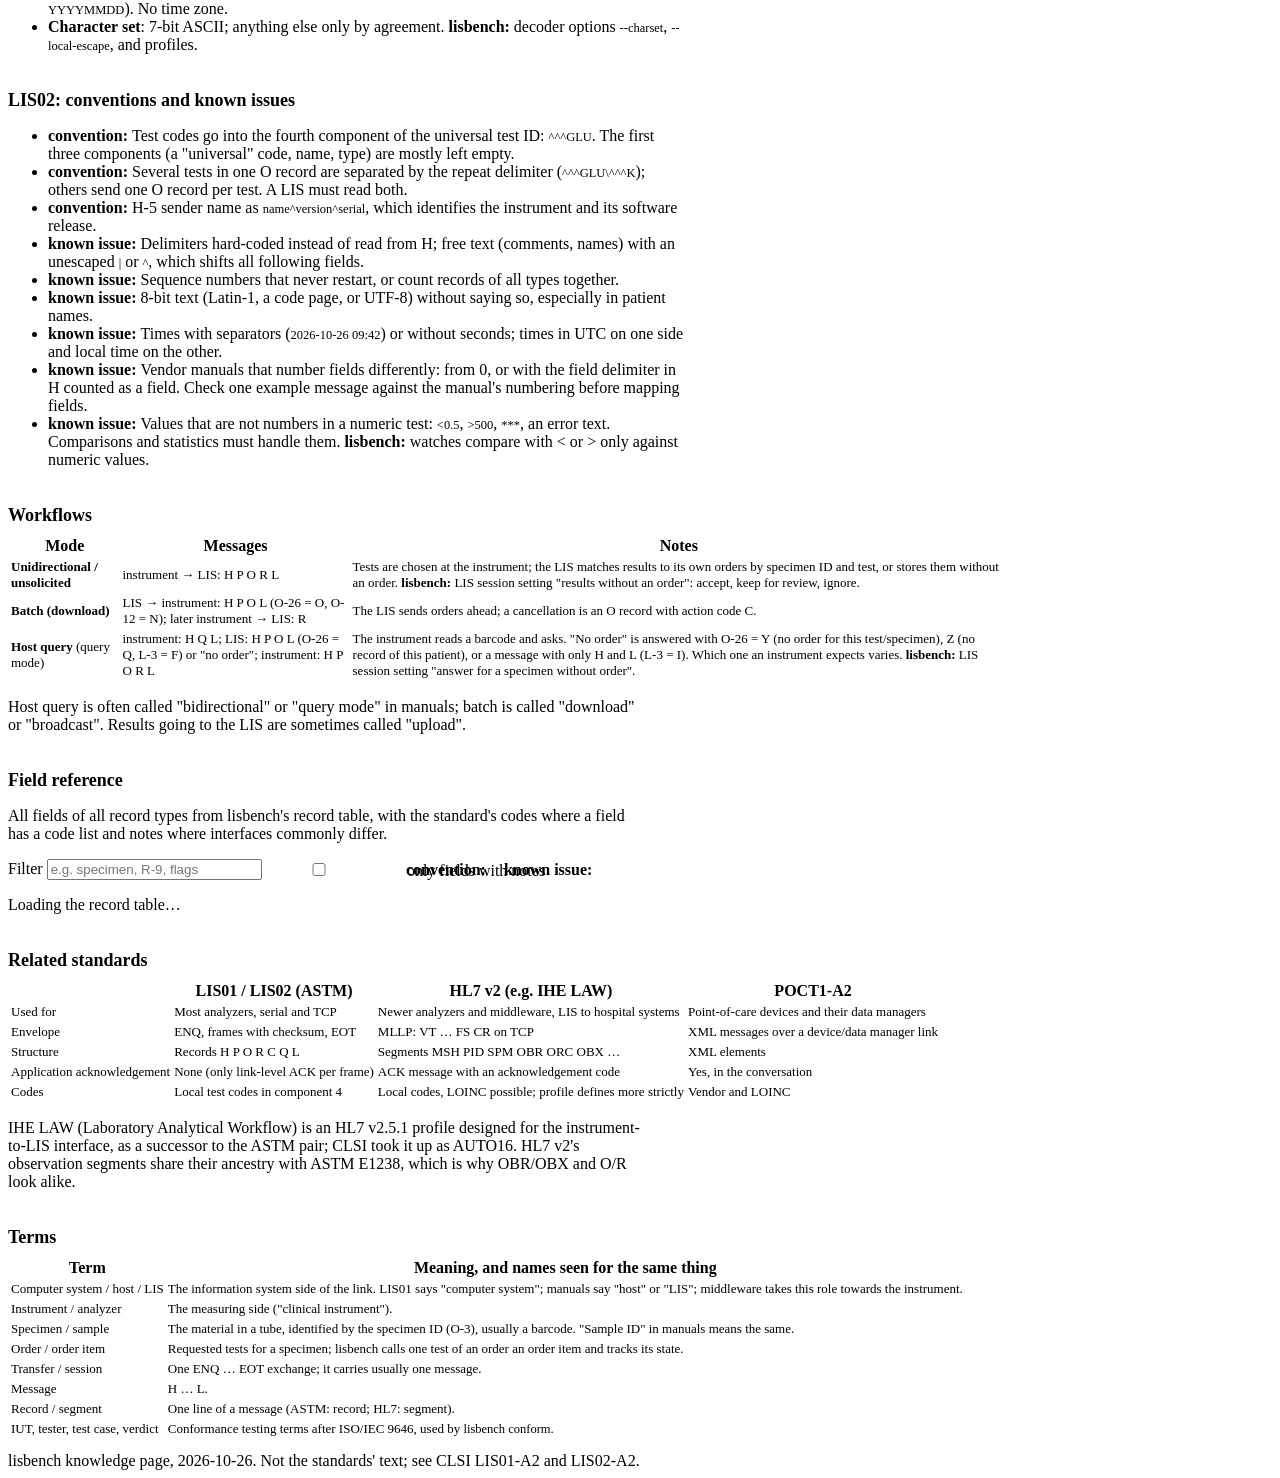
==== commit 9c0397fa: "Links without LIS01-A2: low-level protocol none or MLLP per link Every link chooses how its LIS02-A2" ====
--- a/web/knowledge.html
+++ b/web/knowledge.html
@@ -155,7 +155,9 @@
 <ul>
   <li class="note-conv">Over TCP/IP the data link layer is usually kept unchanged (ENQ/ACK, frames, EOT) on a plain
     socket. Which side listens differs per instrument and must be configured. Some instruments drop the link layer on
-    TCP and send bare records ending with CR, or wrap the message in an HL7-style MLLP envelope.</li>
+    TCP and send bare records ending with CR, or wrap the message in an HL7-style MLLP envelope. lisbench: the link
+    setting <em>Low-level protocol</em> (<code>none</code>, <code>mllp</code>), in URIs <code>?low-level=</code>.
+    Without LIS01-A2 nothing acknowledges a message; the TCP acknowledgement only says it reached the other kernel.</li>
   <li class="note-conv">One record per frame, split with ETB only when longer than 240 characters. Some senders pack
     several records into one frame; a robust receiver accepts both.</li>
   <li class="note-issue">Checksum in lower-case hex, or computed without FN, or including STX.</li>
